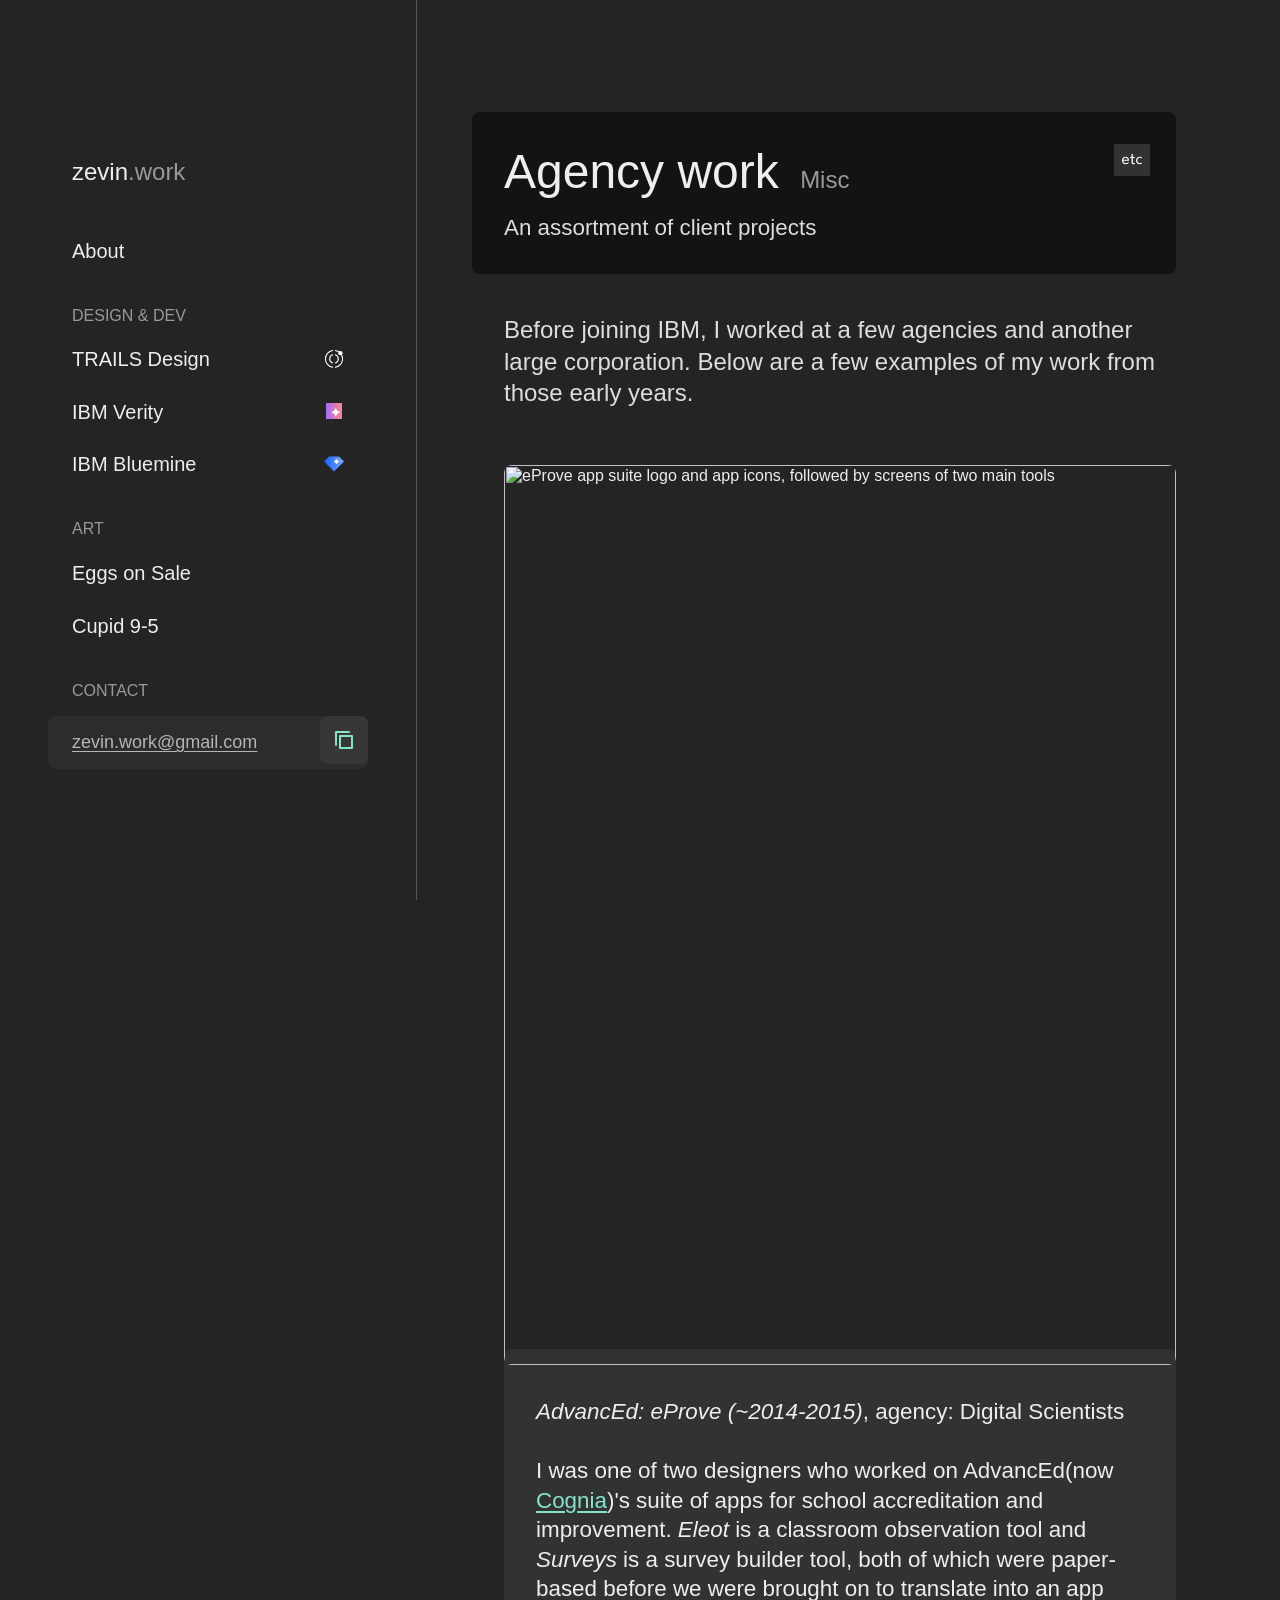
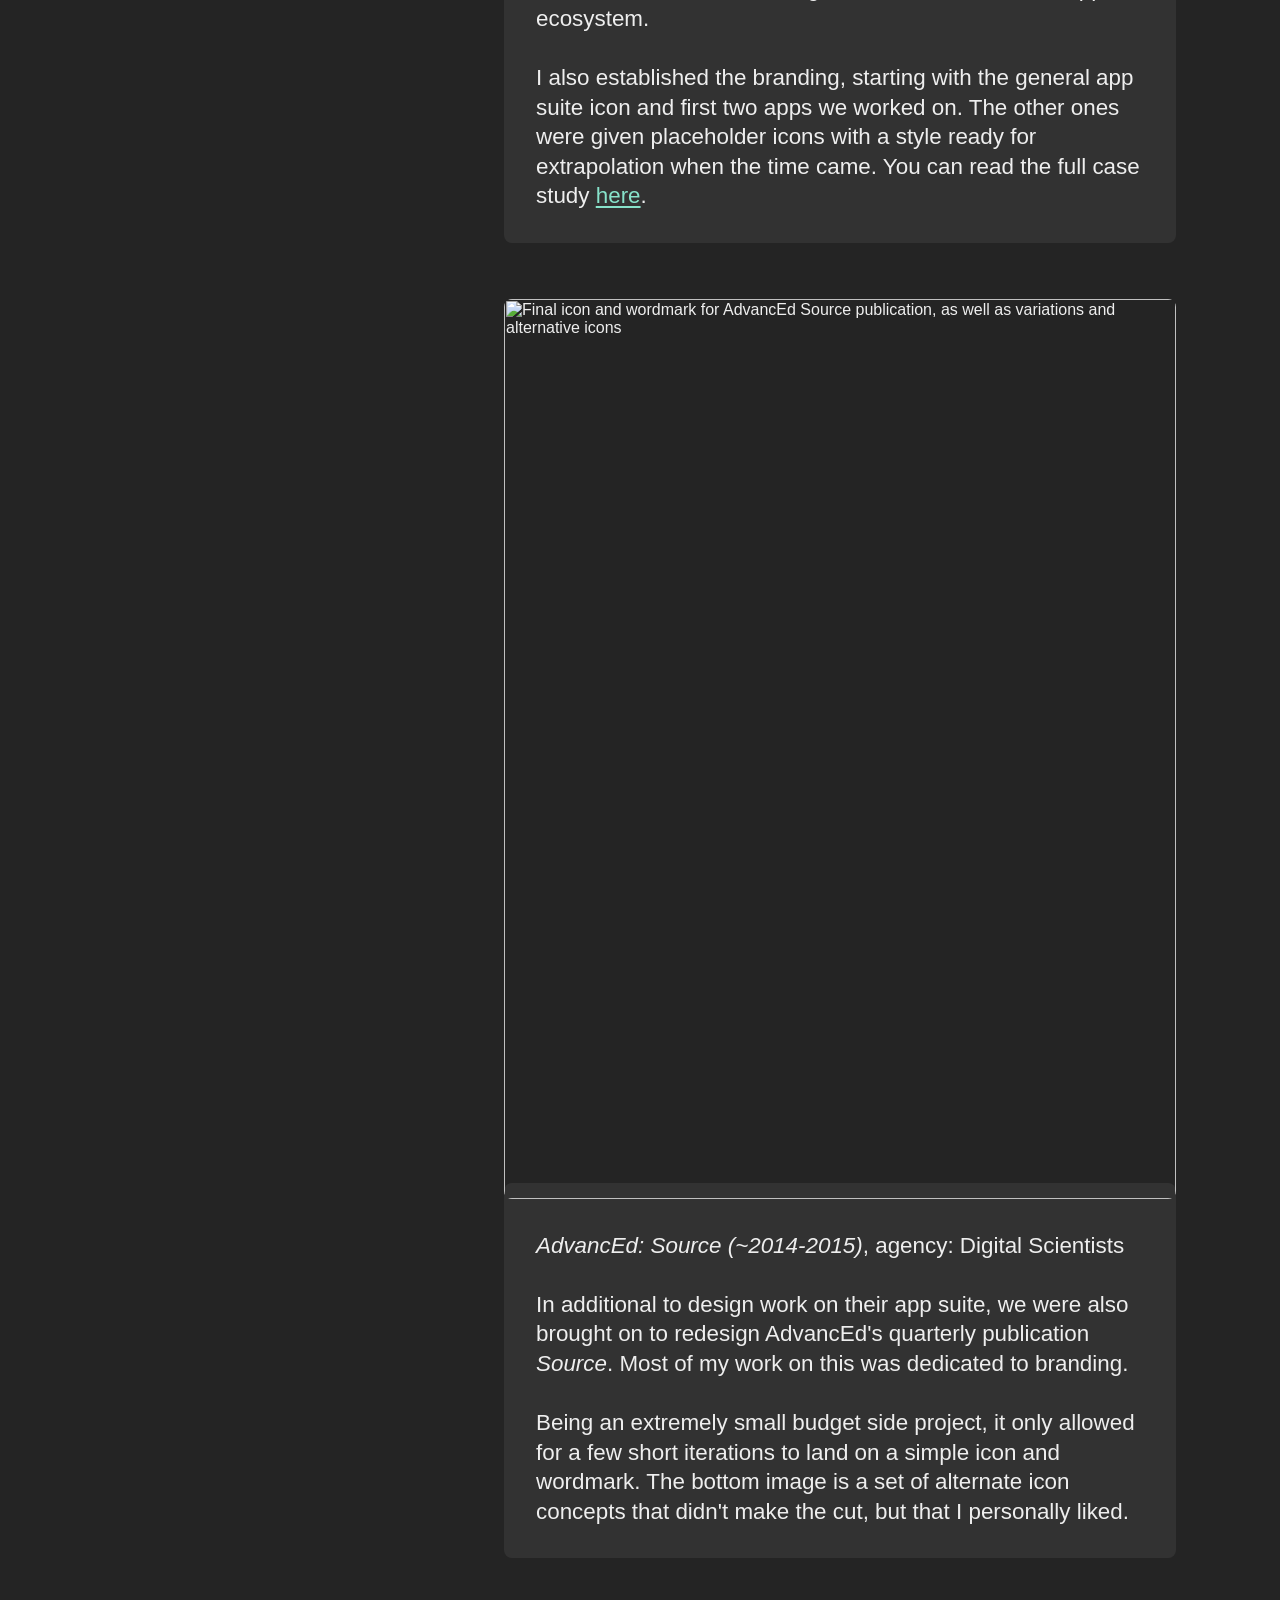
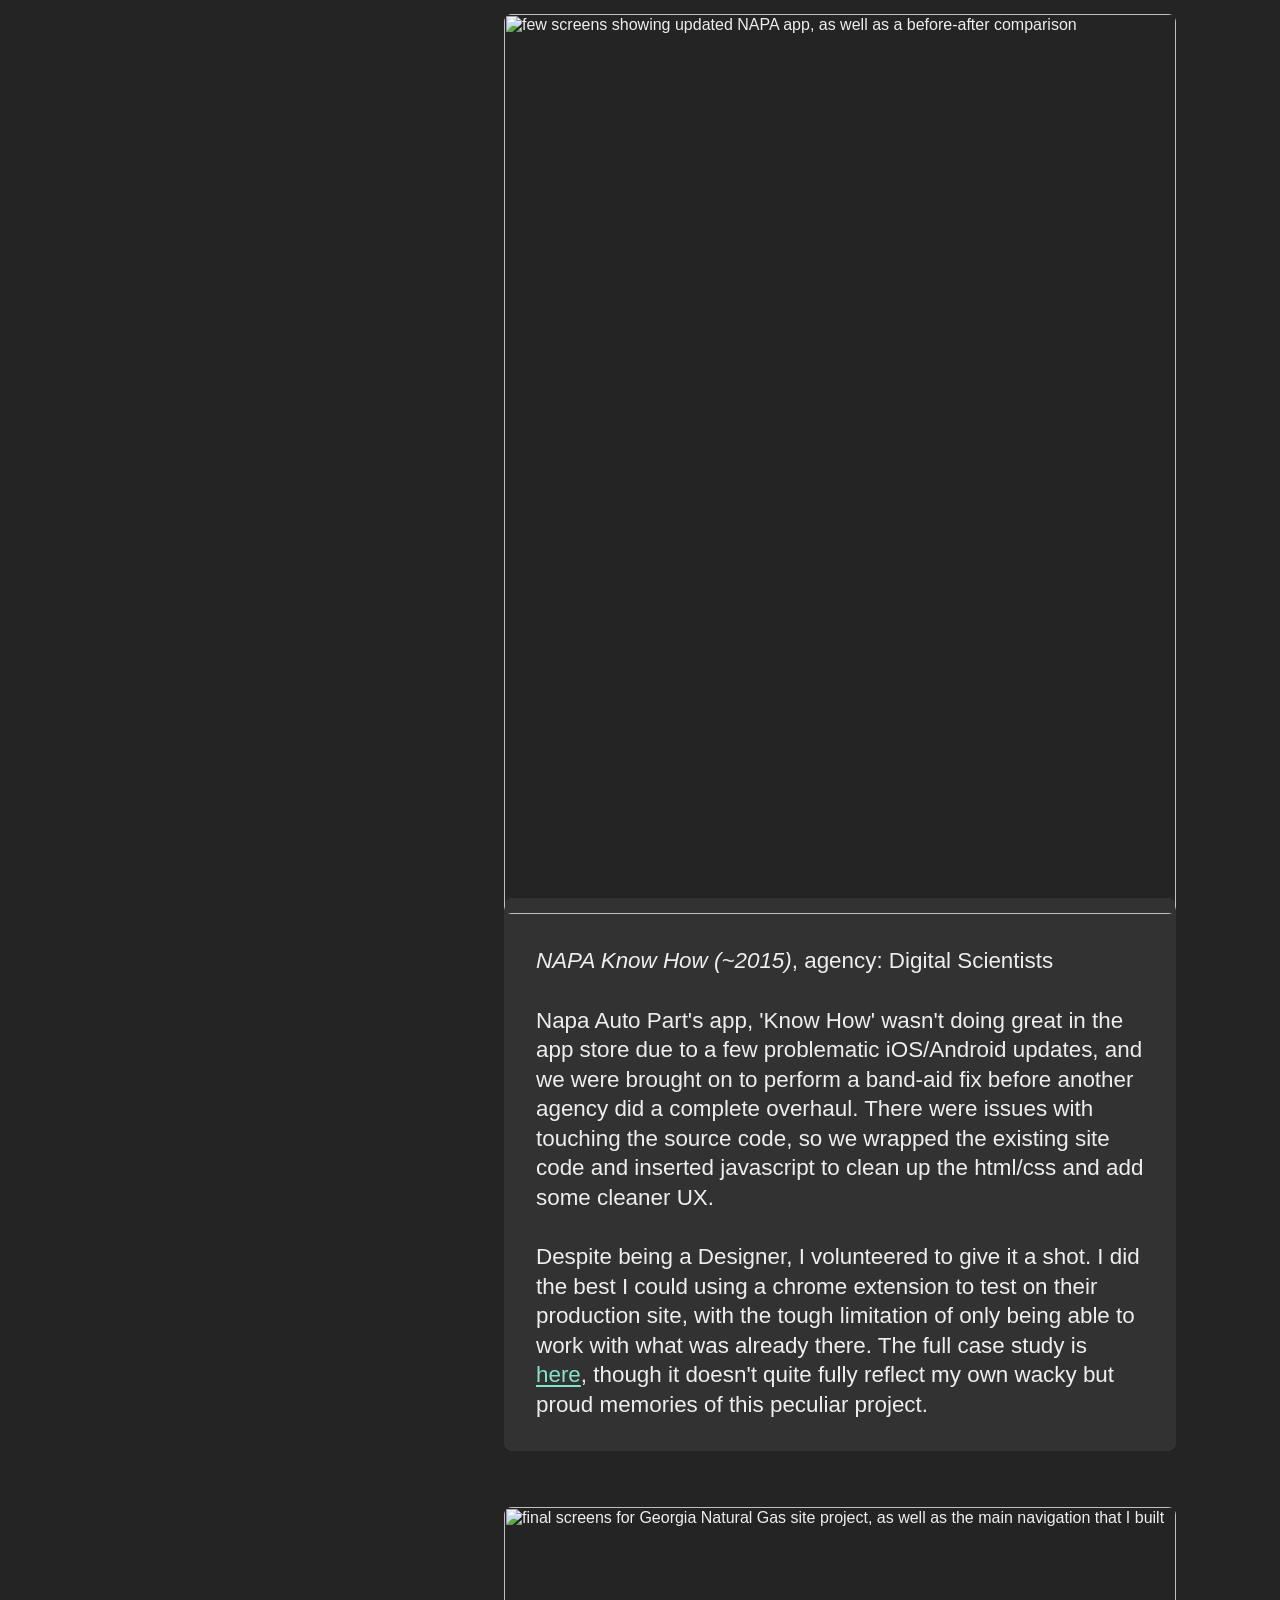
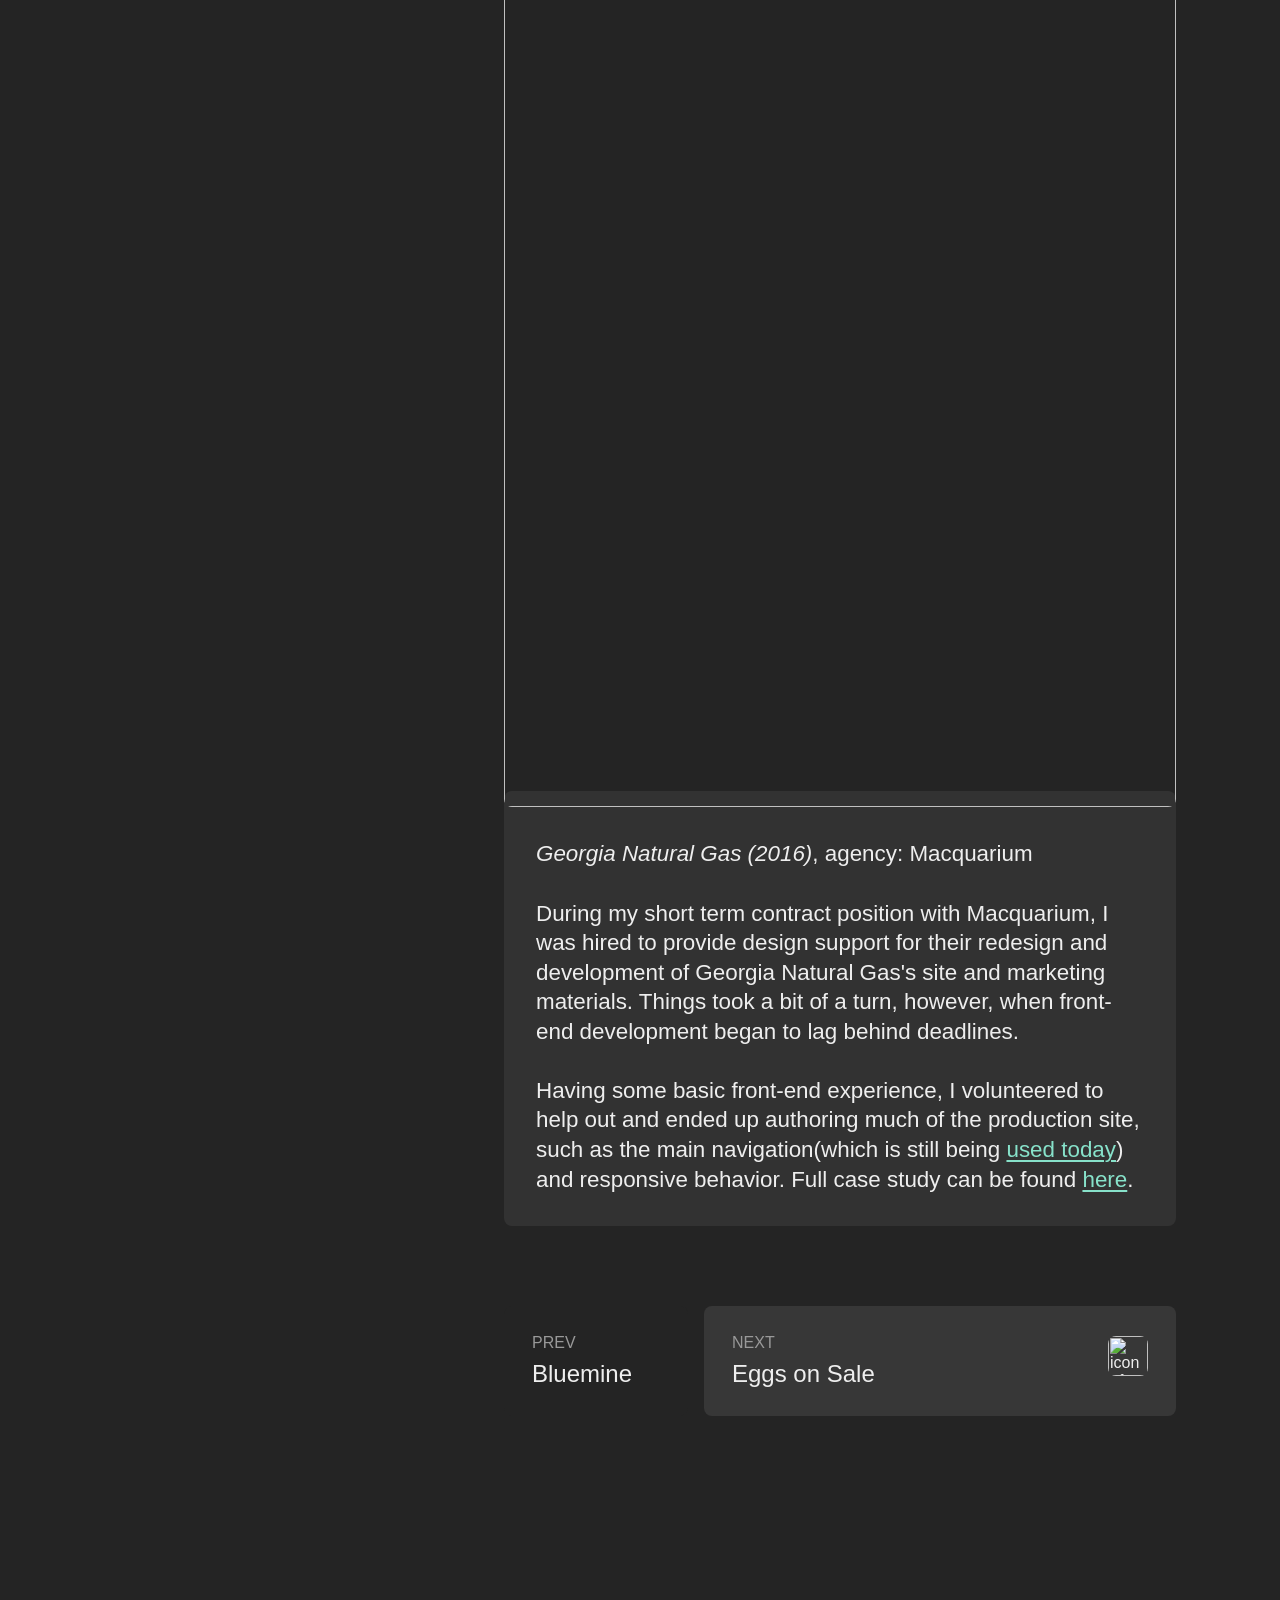
==== agency.html @ de99bfbd "Updates" ====
<html lang="en">
  <head>
    <title>zevin.work</title>
    <meta name="viewport" content="width=device-width, initial-scale=1, maximum-scale=1"/>
    <meta name="mobile-web-app-capable" content="yes"/>
    <meta name="robots" content="noindex"/>
    <link rel="stylesheet" href="styles/main.css"/>
    <link rel="icon" href="/favicon.ico" sizes="48x48"/>
    <link rel="icon" href="/img/favicon.svg" sizes="any" type="image/svg+xml"/>
    <link rel="apple-touch-icon" href="/img/apple-touch-icon.png"/>
    <link rel="manifest" href="/site.webmanifest"/>
    <script src="https://code.jquery.com/jquery-3.7.0.min.js" integrity="sha256-2Pmvv0kuTBOenSvLm6bvfBSSHrUJ+3A7x6P5Ebd07/g=" crossorigin="anonymous"></script>
    <script src="js/main.js"></script>
  </head>
  <body>
    <!-- note: gh-pages auto resolves html extensions, but can't get it to work for browsersync. Can remove html links here before deploy-->
    <nav>
      <div class="nav-content-block">
        <div class="nav-top"><a class="title">
            <div class="icon--menu"><?xml version="1.0" encoding="utf-8"?>
<svg width="20px" height="20px" viewBox="0 0 20 20" version="1.1" xmlns:xlink="http://www.w3.org/1999/xlink" xmlns="http://www.w3.org/2000/svg">
  <defs>
    <path d="M0 0L20 0L20 20L0 20L0 0Z" id="path_1" />
    <clipPath id="clip_1">
      <use xlink:href="#path_1" />
    </clipPath>
  </defs>
  <g id="icon--menu" clip-path="url(#clip_1)">
    <path d="M0 0L20 0L20 20L0 20L0 0Z" id="icon--menu" fill="none" fill-rule="evenodd" stroke="none" />
    <path d="M1.999 9L18.001 9Q18.0994 9 18.1959 9.0192Q18.2924 9.03839 18.3833 9.07604Q18.4742 9.1137 18.556 9.16836Q18.6378 9.22303 18.7074 9.2926Q18.777 9.36217 18.8316 9.44398Q18.8863 9.52579 18.924 9.6167Q18.9616 9.7076 18.9808 9.8041Q19 9.90061 19 9.999L19 10.001Q19 10.0994 18.9808 10.1959Q18.9616 10.2924 18.924 10.3833Q18.8863 10.4742 18.8316 10.556Q18.777 10.6378 18.7074 10.7074Q18.6378 10.777 18.556 10.8316Q18.4742 10.8863 18.3833 10.924Q18.2924 10.9616 18.1959 10.9808Q18.0994 11 18.001 11L1.999 11Q1.90061 11 1.8041 10.9808Q1.7076 10.9616 1.6167 10.924Q1.5258 10.8863 1.44399 10.8316Q1.36217 10.777 1.2926 10.7074Q1.22303 10.6378 1.16836 10.556Q1.1137 10.4742 1.07604 10.3833Q1.03839 10.2924 1.0192 10.1959Q1 10.0994 1 10.001L1 9.999Q1 9.90061 1.0192 9.8041Q1.03839 9.7076 1.07604 9.6167Q1.1137 9.52579 1.16836 9.44398Q1.22303 9.36217 1.2926 9.2926Q1.36217 9.22303 1.44399 9.16836Q1.5258 9.1137 1.6167 9.07604Q1.7076 9.03839 1.8041 9.0192Q1.90061 9 1.999 9Z" id="Rectangle-2-Copy" fill="#87E2CA" fill-rule="evenodd" stroke="none" />
    <path d="M1.999 3.00024L18.001 3.00024Q18.0994 3.00024 18.1959 3.01944Q18.2924 3.03864 18.3833 3.07629Q18.4742 3.11394 18.556 3.16861Q18.6378 3.22327 18.7074 3.29284Q18.777 3.36242 18.8316 3.44423Q18.8863 3.52604 18.924 3.61694Q18.9616 3.70785 18.9808 3.80435Q19 3.90085 19 3.99924L19 4.00124Q19 4.09964 18.9808 4.19614Q18.9616 4.29264 18.924 4.38354Q18.8863 4.47445 18.8316 4.55626Q18.777 4.63807 18.7074 4.70764Q18.6378 4.77722 18.556 4.83188Q18.4742 4.88655 18.3833 4.9242Q18.2924 4.96185 18.1959 4.98105Q18.0994 5.00024 18.001 5.00024L1.999 5.00024Q1.90061 5.00024 1.8041 4.98105Q1.7076 4.96185 1.6167 4.9242Q1.5258 4.88655 1.44399 4.83188Q1.36217 4.77722 1.2926 4.70764Q1.22303 4.63807 1.16836 4.55626Q1.1137 4.47445 1.07604 4.38354Q1.03839 4.29264 1.0192 4.19614Q1 4.09964 1 4.00124L1 3.99924Q1 3.90085 1.0192 3.80435Q1.03839 3.70785 1.07604 3.61694Q1.1137 3.52604 1.16836 3.44423Q1.22303 3.36242 1.2926 3.29284Q1.36217 3.22327 1.44399 3.16861Q1.5258 3.11394 1.6167 3.07629Q1.7076 3.03864 1.8041 3.01944Q1.90061 3.00024 1.999 3.00024Z" id="Rectangle-2-Copy-2" fill="#87E2CA" fill-rule="evenodd" stroke="none" />
    <path d="M1.999 15.0002L18.001 15.0002Q18.0994 15.0002 18.1959 15.0194Q18.2924 15.0386 18.3833 15.0763Q18.4742 15.1139 18.556 15.1686Q18.6378 15.2233 18.7074 15.2928Q18.777 15.3624 18.8316 15.4442Q18.8863 15.526 18.924 15.6169Q18.9616 15.7078 18.9808 15.8043Q19 15.9009 19 15.9992L19 16.0012Q19 16.0996 18.9808 16.1961Q18.9616 16.2926 18.924 16.3835Q18.8863 16.4744 18.8316 16.5563Q18.777 16.6381 18.7074 16.7076Q18.6378 16.7772 18.556 16.8319Q18.4742 16.8865 18.3833 16.9242Q18.2924 16.9619 18.1959 16.981Q18.0994 17.0002 18.001 17.0002L1.999 17.0002Q1.90061 17.0002 1.8041 16.981Q1.7076 16.9619 1.6167 16.9242Q1.5258 16.8865 1.44399 16.8319Q1.36217 16.7772 1.2926 16.7076Q1.22303 16.6381 1.16836 16.5563Q1.1137 16.4744 1.07604 16.3835Q1.03839 16.2926 1.0192 16.1961Q1 16.0996 1 16.0012L1 15.9992Q1 15.9009 1.0192 15.8043Q1.03839 15.7078 1.07604 15.6169Q1.1137 15.526 1.16836 15.4442Q1.22303 15.3624 1.2926 15.2928Q1.36217 15.2233 1.44399 15.1686Q1.5258 15.1139 1.6167 15.0763Q1.7076 15.0386 1.8041 15.0194Q1.90061 15.0002 1.999 15.0002Z" id="Rectangle-2-Copy-3" fill="#87E2CA" fill-rule="evenodd" stroke="none" />
  </g>
</svg>
            </div>
            <div class="icon--close"><?xml version="1.0" encoding="utf-8"?>
<svg width="20px" height="20px" viewBox="0 0 20 20" version="1.1" xmlns:xlink="http://www.w3.org/1999/xlink" xmlns="http://www.w3.org/2000/svg">
  <defs>
    <path d="M0 0L20 0L20 20L0 20L0 0Z" id="path_1" />
    <clipPath id="clip_1">
      <use xlink:href="#path_1" />
    </clipPath>
  </defs>
  <g id="icon--close" clip-path="url(#clip_1)">
    <path d="M0 0L20 0L20 20L0 20L0 0Z" id="icon--close" fill="none" fill-rule="evenodd" stroke="none" />
    <path d="M2 2L18 18" id="Line" fill="none" fill-rule="evenodd" stroke="#87E2CA" stroke-width="2" stroke-linecap="round" />
    <path d="M2 18L18 2" id="Line-2" fill="none" fill-rule="evenodd" stroke="#87E2CA" stroke-width="2" stroke-linecap="round" />
  </g>
</svg>
            </div><span class="title-a">zevin</span><span class="title-b">.work</span></a><a class="btn nav-contact-small" href="mailto:zevin.work@gmail.com" target="_blank">contact</a></div>
        <div class="nav-links">
          <ul class="nav-link-group">
            <li><a class="nav-link-item" id="about-link" href="/"><span class="nav-link-item--text">About</span></a></li>
          </ul>
          <ul class="nav-link-group">
            <div class="nav-category">DESIGN & DEV</div>
            <li><a class="nav-link-item" id="trails-link" href="trails"><span class="nav-link-item--text">TRAILS Design</span><svg width="28" height="28" viewBox="0 0 28 28" fill="none" xmlns="http://www.w3.org/2000/svg">
<path d="M12 8.17529C9.66962 8.99897 8 11.2214 8 13.8339C8 16.4463 9.66962 18.6688 12 19.4925M16 8.17529C18.3304 8.99897 20 11.2214 20 13.8339C20 16.4463 18.3304 18.6688 16 19.4925" stroke="white" stroke-width="1.5" stroke-linecap="round"/>
<path d="M12 2C6.32457 2.95216 2 7.88809 2 13.8341C2 19.7801 6.32457 24.716 12 25.6682M16 2C21.6754 2.95216 26 7.88809 26 13.8341C26 19.7801 21.6754 24.716 16 25.6682" stroke="white" stroke-width="1.5" stroke-linecap="round"/>
<circle cx="23" cy="5.83398" r="3" fill="white"/>
</svg>
</a></li>
            <li><a class="nav-link-item" id="verity-link" href="verity"><span class="nav-link-item--text">IBM Verity</span><?xml version="1.0" encoding="utf-8"?>
<svg viewBox="0 0 20 20" version="1.1" xmlns:xlink="http://www.w3.org/1999/xlink" xmlns="http://www.w3.org/2000/svg">
  <defs>
    <linearGradient gradientUnits="objectBoundingBox" x1="0" y1="0.5000067" x2="0.99998665" y2="0.5000067" id="gradient_1">
      <stop offset="0%" stop-color="#A76DF9" />
      <stop offset="100%" stop-color="#FF8389" />
    </linearGradient>
    <path d="M20 0L20 0L20 20L0 20L0 0L20 0Z" id="path_1" />
    <clipPath id="clip_1">
      <use xlink:href="#path_1" clip-rule="evenodd" fill-rule="evenodd" />
    </clipPath>
  </defs>
  <g id="icon--verity Copy" clip-path="url(#clip_1)">
    <path d="M20 0L20 0L20 20L0 20L0 0L20 0Z" id="icon--verity-Copy" fill="#FFFFFF" fill-opacity="0" stroke="none" />
    <g id="verity-prototype-v4" transform="translate(2 2)">
      <g id="06---fact-preview-copy-16">
        <g id="Group-12">
          <path d="M0 16L16 16L16 0L0 0L0 16Z" id="Fill-1" fill="url(#gradient_1)" fill-rule="evenodd" stroke="none" />
          <path d="M14.5 9.25051L13.1141 9.80736C11.8355 10.3217 10.8211 11.3362 10.3068 12.6149L9.75 14L9.1932 12.6149C8.67791 11.3362 7.66454 10.3217 6.38491 9.80736L5 9.25051L6.38491 8.69264C7.66454 8.1783 8.67791 7.16482 9.1932 5.88607L9.75 4.5L10.3068 5.88607C10.8211 7.16482 11.8355 8.1783 13.1141 8.69264L14.5 9.25051L14.5 9.25051Z" id="Fill-9" fill="#FFFFFF" fill-rule="evenodd" stroke="none" />
        </g>
      </g>
    </g>
  </g>
</svg>
</a></li>
            <li><a class="nav-link-item" id="bluemine-link" href="bluemine"><span class="nav-link-item--text">IBM Bluemine</span><svg id="Layer_1" data-name="Layer 1" xmlns="http://www.w3.org/2000/svg" xmlns:xlink="http://www.w3.org/1999/xlink" viewBox="0 0 16 16">
	<defs><style>.cls-1{fill:url(#linear-gradient);}.cls-2{fill:#fff;}</style><linearGradient id="linear-gradient" y1="8" x2="16" y2="8" gradientUnits="userSpaceOnUse"><stop offset="0" stop-color="#0f62fe"/><stop offset="1" stop-color="#78a9ff"/></linearGradient></defs><polygon class="cls-1" points="4 2 12 2 16 6 8 14 0 6 4 2"/><rect class="cls-2" x="8.59" y="4.59" width="2.83" height="2.83" transform="translate(-1.31 8.83) rotate(-45)"/>
</svg></a></li>
          </ul>
          <ul class="nav-link-group">
            <div class="nav-category">ART</div>
            <li><a class="nav-link-item" id="eos-link" href="eos"><span class="nav-link-item--text">Eggs on Sale</span></a></li>
            <li><a class="nav-link-item" id="cupid-link" href="cupid95"><span class="nav-link-item--text">Cupid 9-5</span></a></li>
          </ul>
          <ul class="nav-link-group">
            <div class="nav-category">CONTACT</div>
            <div class="contact-section"><a class="link" id="contactmail" href="mailto:zevin.work@gmail.com" target="_blank">zevin.work@gmail.com</a>
              <button class="copy-btn" onclick="copyEmail()" aria-label="copy email to clipboard"><?xml version="1.0" encoding="utf-8"?>
<svg width="20px" height="20px" viewBox="0 0 20 20" version="1.1" xmlns:xlink="http://www.w3.org/1999/xlink" xmlns="http://www.w3.org/2000/svg">
  <defs>
    <path d="M20 0L20 0L20 20L0 20L0 0L20 0Z" id="path_1" />
    <clipPath id="clip_1">
      <use xlink:href="#path_1" clip-rule="evenodd" fill-rule="evenodd" />
    </clipPath>
  </defs>
  <g id="icon--copy" clip-path="url(#clip_1)">
    <path d="M20 0L20 0L20 20L0 20L0 0L20 0Z" id="icon--copy" fill="none" stroke="none" />
    <path d="M15 2L2 2L2 15" id="Vector-2" fill="none" fill-rule="evenodd" stroke="#87E2CA" stroke-width="2" stroke-linecap="round" stroke-linejoin="round" />
    <path d="M6 6L18 6L18 18L6 18L6 6Z" id="Vector" fill="none" fill-rule="evenodd" stroke="#87E2CA" stroke-width="2" stroke-linejoin="round" />
  </g>
</svg><span class="copy-btn-text-a">Copy</span>
              </button>
            </div>
          </ul>
        </div>
      </div>
    </nav>
    <div class="main">
      <div class="work-hero">
        <h1>Agency work
          <div class="hero-tag">Misc</div>
          <div class="hero-icon"><?xml version="1.0" encoding="utf-8"?>
<svg viewBox="0 0 20 20" version="1.1" xmlns:xlink="http://www.w3.org/1999/xlink" xmlns="http://www.w3.org/2000/svg">
  <defs>
    <path d="M20 0L20 0L20 20L0 20L0 0L20 0Z" id="path_1" />
    <clipPath id="clip_1">
      <use xlink:href="#path_1" clip-rule="evenodd" fill-rule="evenodd" />
    </clipPath>
  </defs>
  <g id="icon--agency-light" clip-path="url(#clip_1)">
    <path d="M20 0L20 0L20 20L0 20L0 0L20 0Z" id="icon--agency-light" fill="none" stroke="none" />
    <path d="M1 2L19 2L19 18L1 18L1 2Z" id="Rectangle-Copy" fill="#323232" fill-rule="evenodd" stroke="none" />
    <path d="M5.6707 10.3709L8.4963 10.3709C8.50063 10.3276 8.50928 10.1805 8.50928 10.1329C8.50928 9.04681 7.83425 8.35447 6.79575 8.35447C5.65772 8.35447 5 9.15498 5 10.1935C5 11.3185 5.69666 12.1147 6.84335 12.1147C7.67415 12.1147 8.10686 11.8464 8.40543 11.4094L8.04628 10.981C7.91214 11.2104 7.55299 11.5738 6.88662 11.5738C6.08178 11.5738 5.67936 11.0286 5.6707 10.3709L5.6707 10.3709ZM7.82997 9.82986L5.69671 9.82986C5.73132 9.43609 6.01259 8.89087 6.80445 8.89087C7.55736 8.89087 7.81266 9.46205 7.82997 9.82986L7.82997 9.82986ZM9.05456 8.45823L9.05456 9.05105L9.75988 9.05105L9.75988 11.0805C9.75988 11.7988 10.1666 12.1146 10.7032 12.1146C11.1575 12.1146 11.4604 11.9329 11.5124 11.881L11.2311 11.3747C11.2095 11.4007 11.084 11.5175 10.859 11.5175C10.608 11.5175 10.4392 11.3358 10.4392 10.8987L10.4392 9.05105L11.3696 9.05105L11.3696 8.45823L10.4392 8.45823L10.4392 7L9.75988 7L9.75988 8.45823L9.05456 8.45823ZM13.836 11.5392C13.2605 11.5392 12.659 11.0589 12.659 10.2324C12.659 9.41028 13.2605 8.92997 13.836 8.92997C14.3077 8.92997 14.5716 9.17229 14.6452 9.2372L14.987 8.73525C14.8832 8.64438 14.4418 8.35447 13.81 8.35447C12.8667 8.35447 11.9927 9.01219 11.9927 10.2324C11.9927 11.4527 12.8667 12.1147 13.81 12.1147C14.4505 12.1147 14.9135 11.8464 15 11.7686L14.6625 11.2709C14.5889 11.3358 14.299 11.5392 13.836 11.5392L13.836 11.5392Z" id="Path" fill="#FFFFFF" stroke="none" />
  </g>
</svg>

          </div>
        </h1>
        <div class="work-hero-desc">An assortment of client projects</div>
      </div>
      <p>Before joining IBM, I worked at a few agencies and another large corporation. Below are a few examples of my work from those early years.</p>
      <figure class="img-group"><img src="/img/img--agency-eprove.png" alt="eProve app suite logo and app icons, followed by screens of two main tools"/>
        <figcaption class="annotation"><em>AdvancEd: eProve (~2014-2015)</em>, agency: Digital Scientists<br/><br/>I was one of two designers who worked on AdvancEd(now <a class="link" href="https://www.cognia.org/" target="_blank">Cognia</a>)'s suite of apps for school accreditation and improvement. <em>Eleot</em> is a classroom observation tool and <em>Surveys</em> is a survey builder tool, both of which were paper-based before we were brought on to translate into an app ecosystem.<br/><br/>I also established the branding, starting with the general app suite icon and first two apps we worked on. The other ones were given placeholder icons with a style ready for extrapolation when the time came. You can read the full case study <a class="link" href="https://digitalscientists.com/case-studies/advanced/" target="_blank">here</a>.</figcaption>
      </figure>
      <figure class="img-group"><img src="/img/img--agency-source.png" alt="Final icon and wordmark for AdvancEd Source publication, as well as variations and alternative icons"/>
        <figcaption class="annotation"><em>AdvancEd: Source (~2014-2015)</em>, agency: Digital Scientists<br/><br/>In additional to design work on their app suite, we were also brought on to redesign AdvancEd's quarterly publication <em>Source</em>. Most of my work on this was dedicated to branding.<br/><br/>Being an extremely small budget side project, it only allowed for a few short iterations to land on a simple icon and wordmark. The bottom image is a set of alternate icon concepts that didn't make the cut, but that I personally liked.</figcaption>
      </figure>
      <figure class="img-group"><img src="/img/img--agency-napa@2x.png" alt="few screens showing updated NAPA app, as well as a before-after comparison"/>
        <figcaption class="annotation"><em>NAPA Know How (~2015)</em>, agency: Digital Scientists<br/><br/>Napa Auto Part's app, 'Know How' wasn't doing great in the app store due to a few problematic iOS/Android updates, and we were brought on to perform a band-aid fix before another agency did a complete overhaul. There were issues with touching the source code, so we wrapped the existing site code and inserted javascript to clean up the html/css and add some cleaner UX.<br/><br/>Despite being a Designer, I volunteered to give it a shot. I did the best I could using a chrome extension to test on their production site, with the tough limitation of only being able to work with what was already there. The full case study is <a class="link" href="https://digitalscientists.com/case-studies/napa/" target="_blank">here</a>, though it doesn't quite fully reflect my own wacky but proud memories of this peculiar project.</figcaption>
      </figure>
      <figure class="img-group"><img src="/img/img--agency-gng.jpg" alt="final screens for Georgia Natural Gas site project, as well as the main navigation that I built"/>
        <figcaption class="annotation"><em>Georgia Natural Gas (2016)</em>, agency: Macquarium<br/><br/>During my short term contract position with Macquarium, I was hired to provide design support for their redesign and development of Georgia Natural Gas's site and marketing materials. Things took a bit of a turn, however, when front-end development began to lag behind deadlines.<br/><br/>Having some basic front-end experience, I volunteered to help out and ended up authoring much of the production site, such as the main navigation(which is still being <a class="link" href="https://www.gng.com/" target="_blank">used today</a>) and responsive behavior. Full case study can be found <a class="link" href="https://www.macquarium.com/work-gng" target="_blank">here</a>.</figcaption>
      </figure>
      <p></p>
      <div class="prev-next"><a class="prev-button" href="bluemine"><span class="prev-next-button__label">PREV</span><span class="prev-next-button__text">Bluemine</span></a><a class="next-button" href="eos"><span class="prev-next-button__label">NEXT</span><span class="prev-next-button__text">Eggs on Sale</span>
          <div class="prev-next-icon"><img src="../img/icon--eos.png" alt="icon of eggs on sale"/></div></a></div>
    </div>
  </body>
</html>
---- styles/main.css ----
@font-face {
  font-family: "League Spartan Variable";
  src: url("../fonts/LeagueSpartan-VF.woff2") format("woff2-variations");
  font-weight: 200 900;
}
nav {
  width: 100%;
  height: 3.5rem;
  position: fixed;
  top: 0;
  left: 0;
  background-color: #242424;
  overflow: hidden;
  box-sizing: border-box;
  border-bottom: 1px solid #555;
  transition: height 0.5s ease;
  z-index: 5;
}
nav .nav-content-block {
  width: 100%;
}
nav .nav-top {
  display: flex;
  justify-content: space-between;
}
nav .title {
  width: 100%;
  padding: 1rem 1.5rem;
  font-size: 1.5rem;
  cursor: pointer;
}
@media (hover: hover) {
  nav .title:hover {
    background-color: #474747;
  }
}
nav .title > * {
  display: inline-block;
  line-height: 1.5rem;
  vertical-align: middle;
}
nav .title .icon--menu, nav .title icon--close {
  position: absolute;
  left: 1.5rem;
  top: 1.125rem;
  transition: opacity 0.25s ease-out;
}
nav .title .icon--close {
  opacity: 0;
}
nav .title .title-a {
  height: 1.5rem;
  margin-left: 1rem;
}
nav .title .title-b {
  color: #999;
}
nav a.btn.nav-contact-small {
  padding: 1.125rem 1.5rem;
  border: none;
  line-height: 1;
  color: #87E2CA;
  background-color: #242424;
  float: right;
}
@media (hover: hover) {
  nav a.btn.nav-contact-small:hover {
    background-color: #474747;
  }
}
@media only screen and (min-width: 800px) {
  nav a.btn.nav-contact-small {
    display: none;
  }
}
nav .contact-section {
  position: relative;
  width: 100%;
  box-sizing: border-box;
  padding: 1rem 1.5rem;
  margin-top: 0.5rem;
  background-color: #2C2C2C;
}
@media only screen and (min-width: 512px) {
  nav .contact-section {
    margin-left: 1.5rem;
    padding: 1rem;
    max-width: 18rem;
    border-radius: 0.5rem;
  }
}
@media only screen and (min-width: 800px) {
  nav .contact-section {
    margin-left: 0;
    padding-left: 1.5rem;
    border-radius: 0;
  }
}
@media only screen and (min-width: 1280px) {
  nav .contact-section {
    padding: 1rem 1.5rem;
    border-radius: 0.5rem;
    max-width: none;
  }
}
nav .contact-section a {
  font-size: 1.125rem;
  color: #b5b5b5;
  text-decoration-thickness: 1.25px;
}
@media (hover: hover) {
  nav .contact-section a:hover {
    color: #eee;
    text-decoration-thickness: 2px;
  }
}
nav .contact-section .copy-btn {
  display: flex;
  width: 3rem;
  position: absolute;
  top: 0;
  right: 0;
  padding: 0.875rem;
  border: none;
  cursor: pointer;
  background-color: #373737;
  transition: background-color 0.17s ease-out, width 0.17s ease-out;
}
@media only screen and (min-width: 512px) {
  nav .contact-section .copy-btn {
    padding: 0.875rem;
    border-radius: 0.5rem;
  }
}
@media only screen and (min-width: 800px) {
  nav .contact-section .copy-btn {
    border-radius: 0;
  }
}
@media only screen and (min-width: 1280px) {
  nav .contact-section .copy-btn {
    border-radius: 0.5rem;
  }
}
nav .contact-section .copy-btn svg {
  justify-content: left;
}
nav .contact-section .copy-btn .copy-btn-text-a, nav .contact-section .copy-btn .copy-btn-text-b {
  position: absolute;
  left: 2rem;
  width: 0;
  opacity: 0;
  color: #87E2CA;
  font-size: 1rem;
  line-height: 1.25rem;
  text-align: left;
  vertical-align: middle;
  pointer-events: none;
}
@media (hover: hover) {
  nav .contact-section .copy-btn:hover {
    width: 6rem;
    background-color: #474747;
  }
  nav .contact-section .copy-btn:hover .copy-btn-text-a {
    width: auto;
    opacity: 1;
    margin-left: 0.625rem;
    transition: opacity 0.1s ease-out 0.2s;
  }
}
nav .contact-section .copy-btn.copy-btn-active {
  width: 6.625rem;
  background-color: #131313;
}
nav .contact-section .copy-btn.copy-btn-active .copy-btn-text-a {
  width: auto;
  opacity: 1;
  margin-left: 0.625rem;
  transition: opacity 0.1s ease-out 0.2s;
}
nav .contact-link {
  color: #eee;
  text-align: left;
  text-indent: 1.25rem;
  background: none;
  border: none;
}
nav .nav-links {
  padding-bottom: 2rem;
  font-size: 1.25rem;
  opacity: 0;
  transition: opacity 1s ease-out;
  transition-delay: 0.17s;
}
nav .nav-links .nav-link-group {
  list-style: none;
  padding: 0;
  margin: 1.5rem 0 0;
}
nav .nav-links .nav-link-group .nav-category {
  padding: 0.5rem 1.5rem;
  color: #999;
  font-size: 1rem;
}
nav .nav-links .nav-link-item {
  display: flex;
  align-items: center;
  position: relative;
  width: 100%;
  padding: 0.85rem 1.5rem 0.75rem;
  font-size: 1.25rem;
  transition: background-color 0.17s ease-out;
  box-sizing: border-box;
  cursor: pointer;
}
nav .nav-links .nav-link-item.active {
  background-color: #373737;
}
@media (hover: hover) {
  nav .nav-links .nav-link-item:hover {
    background-color: #474747;
  }
}
nav .nav-links .nav-link-item .nav-link-item--text {
  padding-top: 2px;
}
nav .nav-links .nav-link-item .nav-link-item--tag {
  position: absolute;
  right: 1.5rem;
  font-size: 1rem;
  color: #999;
  line-height: 1.25;
  vertical-align: middle;
}
nav .nav-links .nav-link-item svg {
  width: 20px;
  height: 20px;
  justify-content: end;
  margin-left: auto;
}
nav.expanded {
  height: 100vh;
  overflow: auto;
}
nav.expanded .icon--menu {
  opacity: 0;
}
nav.expanded .icon--close {
  opacity: 1;
}
nav.expanded .title-a, nav.expanded .title-b {
  opacity: 0.25;
}
nav.expanded .nav-links {
  opacity: 1;
}
@media only screen and (min-width: 800px) {
  nav {
    overflow: auto;
    overflow-x: hidden;
    width: auto;
    height: 100vh;
    padding-top: 10vh;
    border-bottom: none;
    border-right: 1px solid #555;
    box-sizing: border-box;
  }
  nav .nav-content-block {
    width: 280px;
  }
  nav .icon--menu, nav .icon--close {
    display: none;
  }
  nav .title {
    pointer-events: none;
  }
  nav .title .title-a, nav .title .title-b {
    margin-left: 0;
    opacity: 1;
  }
  nav .nav-links {
    opacity: 1;
  }
}
@media only screen and (min-width: 1280px) {
  nav {
    padding: 16vh 3rem 1.5rem;
  }
  nav .nav-content-block {
    width: 320px;
  }
  nav .nav-link-item {
    border-radius: 0.5rem;
    margin-bottom: 0.125rem;
  }
}
@media only screen and (min-width: 1440px) {
  nav {
    margin-left: 8vw;
  }
}

html, body {
  font-family: "League Spartan Variable", "Arial", sans-serif;
  color: #eee;
  margin: 0;
  padding: 0;
  height: 100%;
}

h1 {
  font-size: 2.5rem;
  font-weight: 400;
  color: #eee;
  margin-top: 0;
}
@media only screen and (min-width: 1024px) {
  h1 {
    font-size: 3rem;
  }
}

h2 {
  font-size: 1.5rem;
  font-weight: 400;
}
@media only screen and (min-width: 1024px) {
  h2 {
    font-size: 2.25rem;
  }
}

strong {
  font-weight: 400;
  color: #B4EDDF;
}

em {
  font-weight: 500;
}

p {
  font-size: 1.125rem;
  line-height: 1.32;
  color: #ddd;
}

.btn {
  font-family: "League Spartan Variable", "Arial", sans-serif;
  color: #eee;
  background-color: #259C7C;
  font-size: 1.25rem;
  cursor: pointer;
  border: none;
  transition: background-color 0.17s ease-out;
}
@media (hover: hover) {
  .btn:hover {
    background-color: #1B8568;
  }
}
@media only screen and (min-width: 1280px) {
  .btn {
    border-radius: 0.5rem;
  }
}

a {
  color: #eee;
  text-decoration: none;
}

.link {
  color: #87E2CA;
  font-weight: 500;
  text-decoration: underline;
  text-decoration-thickness: 1.5px;
  text-underline-offset: 0.2rem;
}
@media (hover: hover) {
  .link:hover {
    color: #B4EDDF;
    text-decoration-thickness: 3px;
    transition: color 0.17s ease;
  }
}

body {
  background-color: #242424;
}

.main {
  width: 100%;
  padding: 3.5rem 1.5rem 2rem;
  box-sizing: border-box;
  padding-bottom: 12rem;
  z-index: 0;
}
.main .home-title {
  margin-top: 4rem;
}
.main .subtitle, .main .hero-tag {
  display: block;
  margin-top: 0.5rem;
  font-size: 1.5rem;
  color: #999;
}
.main .subtitle {
  font-size: 2rem;
}
.main .work-hero {
  position: relative;
  background: #131313;
  padding: 4rem 1.5rem 1.5rem;
  margin: 0 -1.5rem 2.5rem;
}
.main .work-hero .hero-icon {
  position: absolute;
  width: 2.5rem;
  height: 2.5rem;
  right: 1.5rem;
  top: 3.75rem;
}
.main .work-hero .work-hero-desc {
  width: 84%;
  font-size: 1.125rem;
  line-height: 1.2;
  color: #ddd;
}
.main p {
  margin: 0 0 2rem;
}
.main p:last-of-type {
  margin-bottom: 5rem;
}
.main figure {
  margin: 0;
}
.main .img-group {
  margin: 2.5rem 0;
}
.main img {
  width: 100%;
  margin: 0 0 2rem;
  border-radius: 0.5rem;
}
.main img:last-of-type {
  margin: 0;
}
.main .annotation {
  background-color: #323232;
  padding: 3rem 1.25rem 1.25rem;
  line-height: 1.2;
  border-radius: 0.5rem;
  margin-top: -1.5rem;
  font-size: 1.125rem;
}
.main ul {
  font-size: 1.125rem;
  line-height: 1.2;
  background-color: #131313;
  margin: 2.5rem 0;
  padding: 0;
  list-style: none;
  border-radius: 0.5rem;
}
.main li {
  padding: 1.25rem;
  padding-left: 2.75rem;
  border-bottom: 2px solid #242424;
  position: relative;
}
.main li:before {
  content: "";
  background-image: url(../img/icon--diamond-12.svg);
  width: 1rem;
  height: 1rem;
  display: block;
  position: absolute;
  left: 1rem;
}
.main .work-section, .main .case-section {
  margin: 4rem 0;
  padding: 1rem 0;
  border-top: 1px solid #474747;
}
.main .work-section h2, .main .case-section h2 {
  padding-bottom: 1rem;
}
.main .work-block {
  margin: 3rem 0;
}
.main .work-block .work-block-top {
  margin-bottom: 0.625rem;
}
.main .work-block .work-block-top .work-block-title {
  display: inline-block;
  font-size: 1.375rem;
  font-weight: 500;
  margin-right: 0.5rem;
}
@media only screen and (min-width: 1024px) {
  .main .work-block .work-block-top .work-block-title {
    font-size: 1.75rem;
  }
}
.main .work-block .work-block-top .work-block-date {
  display: inline-block;
  font-size: 1.125rem;
  color: #999;
  margin-top: 0.5rem;
}
@media only screen and (min-width: 1024px) {
  .main .work-block .work-block-top .work-block-date {
    font-size: 1.5rem;
  }
}
.main .work-block .work-block-bottom {
  font-size: 1.125rem;
  color: #ddd;
}
@media only screen and (min-width: 1024px) {
  .main .work-block .work-block-bottom {
    font-size: 1.25rem;
  }
}
.main .prev-next {
  width: 100%;
  display: flex;
}
.main .prev-next .next-button, .main .prev-next .prev-button, .main .prev-next .case-button {
  position: relative;
  background-color: #373737;
  padding: 1.25rem;
  border-radius: 0.5rem;
  cursor: pointer;
}
@media (hover: hover) {
  .main .prev-next .next-button:hover, .main .prev-next .prev-button:hover, .main .prev-next .case-button:hover {
    background-color: #474747;
  }
}
@media only screen and (min-width: 1280px) {
  .main .prev-next .next-button, .main .prev-next .prev-button, .main .prev-next .case-button {
    padding: 1.75rem;
  }
}
.main .prev-next .prev-button {
  display: none;
  margin-right: 1rem;
  float: left;
  background-color: #242424;
}
@media only screen and (min-width: 512px) {
  .main .prev-next .prev-button {
    display: block;
    width: 8rem;
  }
}
.main .prev-next .next-button {
  width: 100%;
  max-width: 18rem;
}
@media only screen and (min-width: 1280px) {
  .main .prev-next .next-button {
    max-width: 26rem;
  }
}
.main .prev-next .prev-next-button__label {
  display: block;
  font-size: 0.875rem;
  color: #999;
  margin-bottom: 0.5rem;
}
@media only screen and (min-width: 1280px) {
  .main .prev-next .prev-next-button__label {
    font-size: 1rem;
  }
}
.main .prev-next .prev-next-button__text {
  display: block;
  font-size: 1.25rem;
  color: #eee;
}
@media only screen and (min-width: 1280px) {
  .main .prev-next .prev-next-button__text {
    font-size: 1.5rem;
  }
}
.main .prev-next .prev-next-icon {
  position: absolute;
  width: 2rem;
  height: 2rem;
  top: 1.5rem;
  right: 1.25rem;
}
@media only screen and (min-width: 1280px) {
  .main .prev-next .prev-next-icon {
    width: 2.5rem;
    height: 2.5rem;
    top: 1.875rem;
    right: 1.75rem;
  }
}
.main .prev-next .prev-next-icon svg {
  width: 100%;
  height: 100%;
}
.main .prev-next.case-button-set {
  flex-wrap: wrap;
}
.main .prev-next .case-button-wrap {
  width: 100%;
  margin-bottom: 1rem;
}
@media only screen and (min-width: 512px) {
  .main .prev-next .case-button-wrap {
    width: 13rem;
    height: 8rem;
    margin-right: 1rem;
  }
}
@media only screen and (min-width: 800px) {
  .main .prev-next .case-button-wrap {
    width: 100%;
    height: 7rem;
    margin-right: 0;
  }
}
@media only screen and (min-width: 1024px) {
  .main .prev-next .case-button-wrap {
    width: 18rem;
  }
  .main .prev-next .case-button-wrap:nth-child(even) {
    margin-left: 1rem;
  }
}
@media only screen and (min-width: 1280px) {
  .main .prev-next .case-button-wrap {
    width: 20.5rem;
    height: 8rem;
  }
}
.main .prev-next .case-button {
  display: block;
  box-sizing: border-box;
  width: 100%;
  height: 100%;
}
.main .prev-next .case-button .prev-next-button__label, .main .prev-next .case-button .prev-next-button__text {
  display: inline-block;
}
.main .prev-next .case-button .prev-next-button__label {
  margin-left: 0.5rem;
  font-size: 1rem;
}
@media only screen and (min-width: 1280px) {
  .main .prev-next .case-button .prev-next-button__label {
    font-size: 1.125rem;
  }
}
.main .prev-next .case-button .prev-next-button__text {
  font-weight: 500;
  font-size: 1.5rem;
}
.main .prev-next .case-button .prev-next-button__desc {
  display: block;
  margin-top: 0.5rem;
  width: 84%;
  color: #ddd;
  opacity: 0.8;
  line-height: 1;
}
@media only screen and (min-width: 1280px) {
  .main .prev-next .case-button .prev-next-button__desc {
    font-size: 1.125rem;
  }
}
.main .prev-next .case-button .prev-next-icon {
  display: none;
  width: 1.75rem;
  height: 1.75rem;
  top: 1rem;
  right: 1rem;
}
.main .prev-next .case-button .prev-next-icon svg {
  width: 100%;
  height: 100%;
}
@media only screen and (min-width: 800px) {
  .main .prev-next .case-button .prev-next-icon {
    display: block;
  }
}
@media only screen and (min-width: 1280px) {
  .main .prev-next .case-button .prev-next-icon {
    width: 2rem;
    height: 2rem;
    top: 1.5rem;
    right: 1.5rem;
  }
}
@media only screen and (min-width: 800px) {
  .main {
    width: 480px;
    margin-left: calc(280px + 1.5rem);
    padding-top: calc(10vh + 0.4rem);
  }
  .main .main {
    padding-top: 8rem;
  }
  .main .home-title {
    margin-top: 0;
  }
  .main .subtitle, .main .hero-tag {
    display: inline;
    margin-top: 0;
    margin-left: 0.5rem;
  }
  .main .work-hero {
    padding: 1.5rem;
    border-radius: 0.5rem;
    margin-right: 0;
    margin-top: -1.5rem;
  }
  .main .work-hero h1 {
    margin-bottom: 1rem;
  }
  .main .work-hero .hero-icon {
    top: 1.25rem;
  }
  .main .work-hero .hero-icon svg {
    width: 100%;
    height: 100%;
  }
}
@media only screen and (min-width: 1024px) {
  .main {
    width: 640px;
    margin-left: calc(280px + 3rem);
    padding-top: 10vh;
  }
  .main p {
    font-size: 1.25rem;
  }
  .main .img-group {
    margin: 3.5rem 0;
  }
  .main ul {
    margin: 3.5rem 0;
  }
  .main .work-hero {
    padding: 2rem;
    margin-top: -2rem;
    margin-left: -2rem;
  }
  .main .work-hero .hero-icon {
    top: 1.75rem;
  }
  .main .work-hero .work-hero-desc {
    font-size: 1.4rem;
  }
}
@media only screen and (min-width: 1280px) {
  .main {
    width: 720px;
    margin-left: calc(320px + 6rem + 4rem);
    padding-top: 16vh;
  }
  .main p {
    font-size: 1.5rem;
  }
  .main ul {
    font-size: 1.4rem;
  }
  .main li {
    padding: 1.5rem;
    padding-left: 3rem;
  }
  .main li:before {
    top: 1.75rem;
  }
  .main .annotation {
    font-size: 1.4rem;
    line-height: 1.32;
    padding: 3rem 2rem 2rem;
    margin-top: -1rem;
  }
}
@media only screen and (min-width: 1440px) {
  .main {
    margin-left: calc(320px + 8vw + 10rem);
  }
}

/*# sourceMappingURL=[data-uri] */
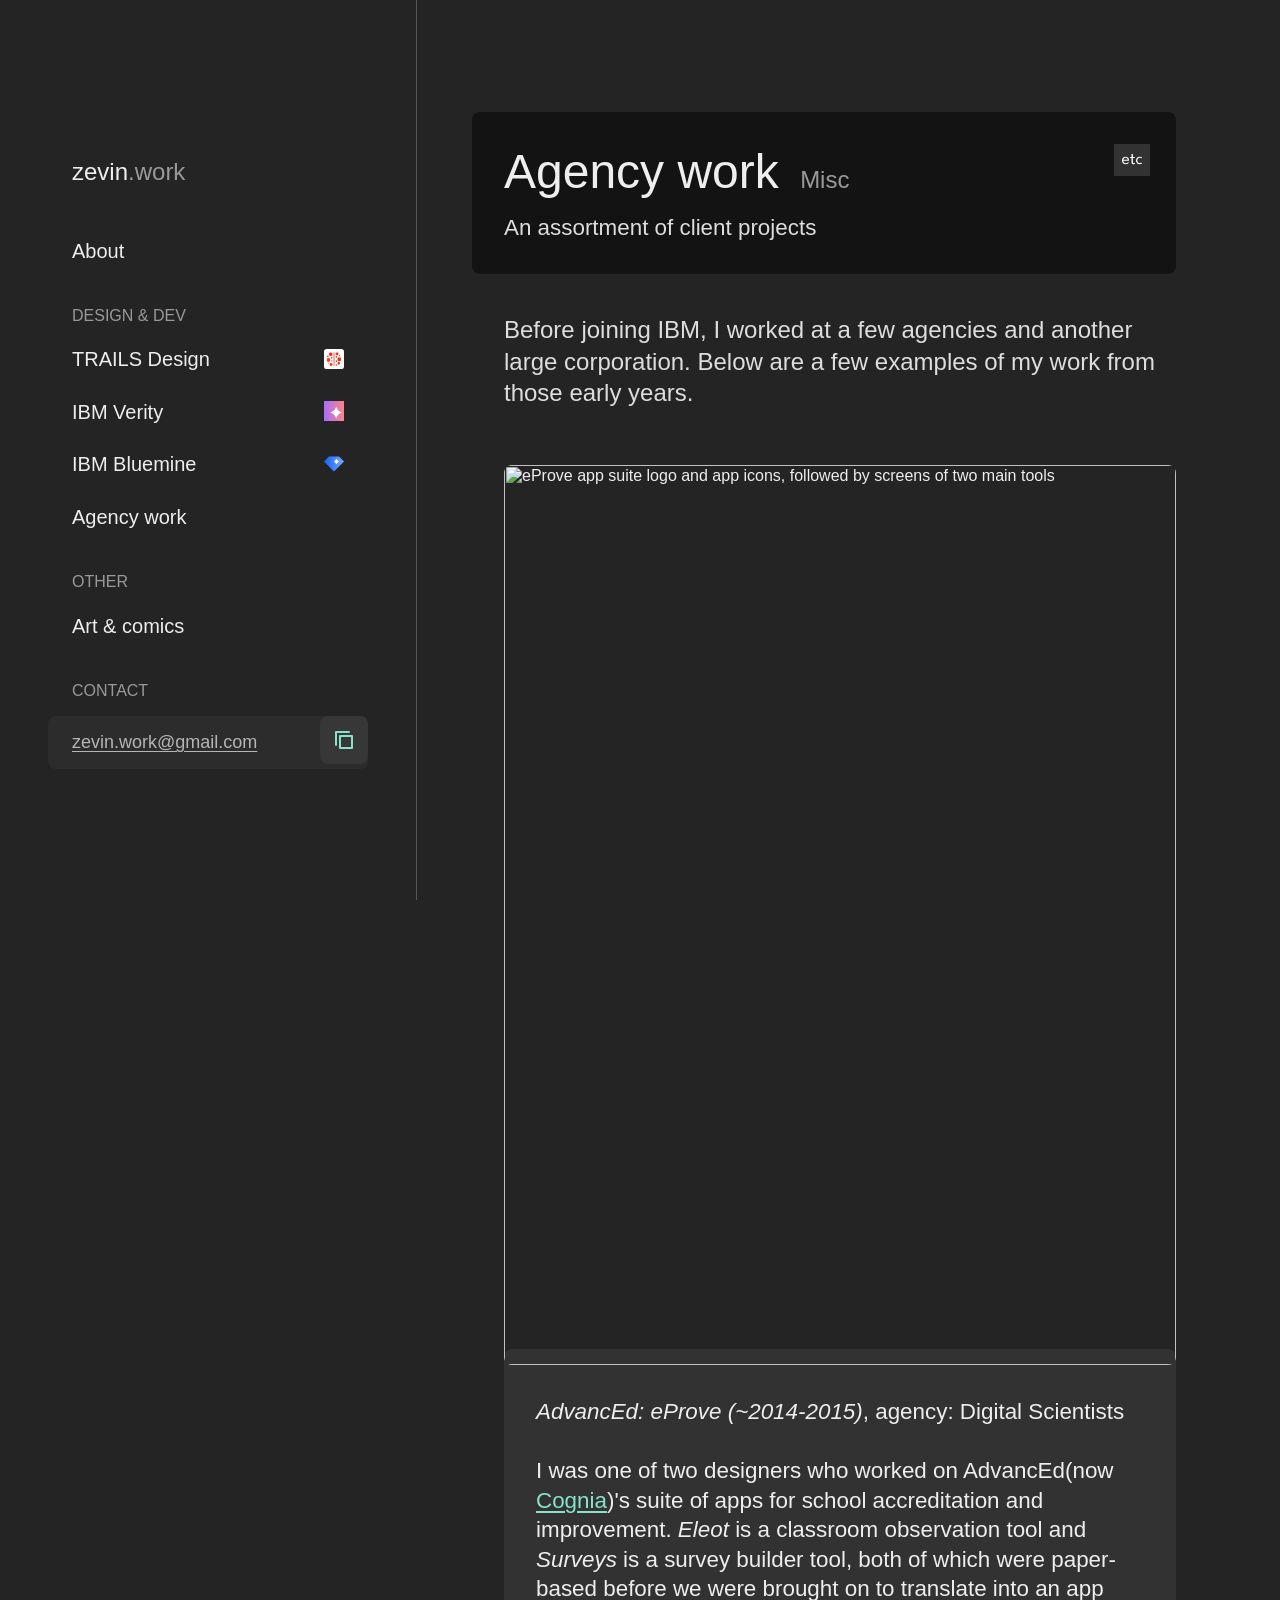
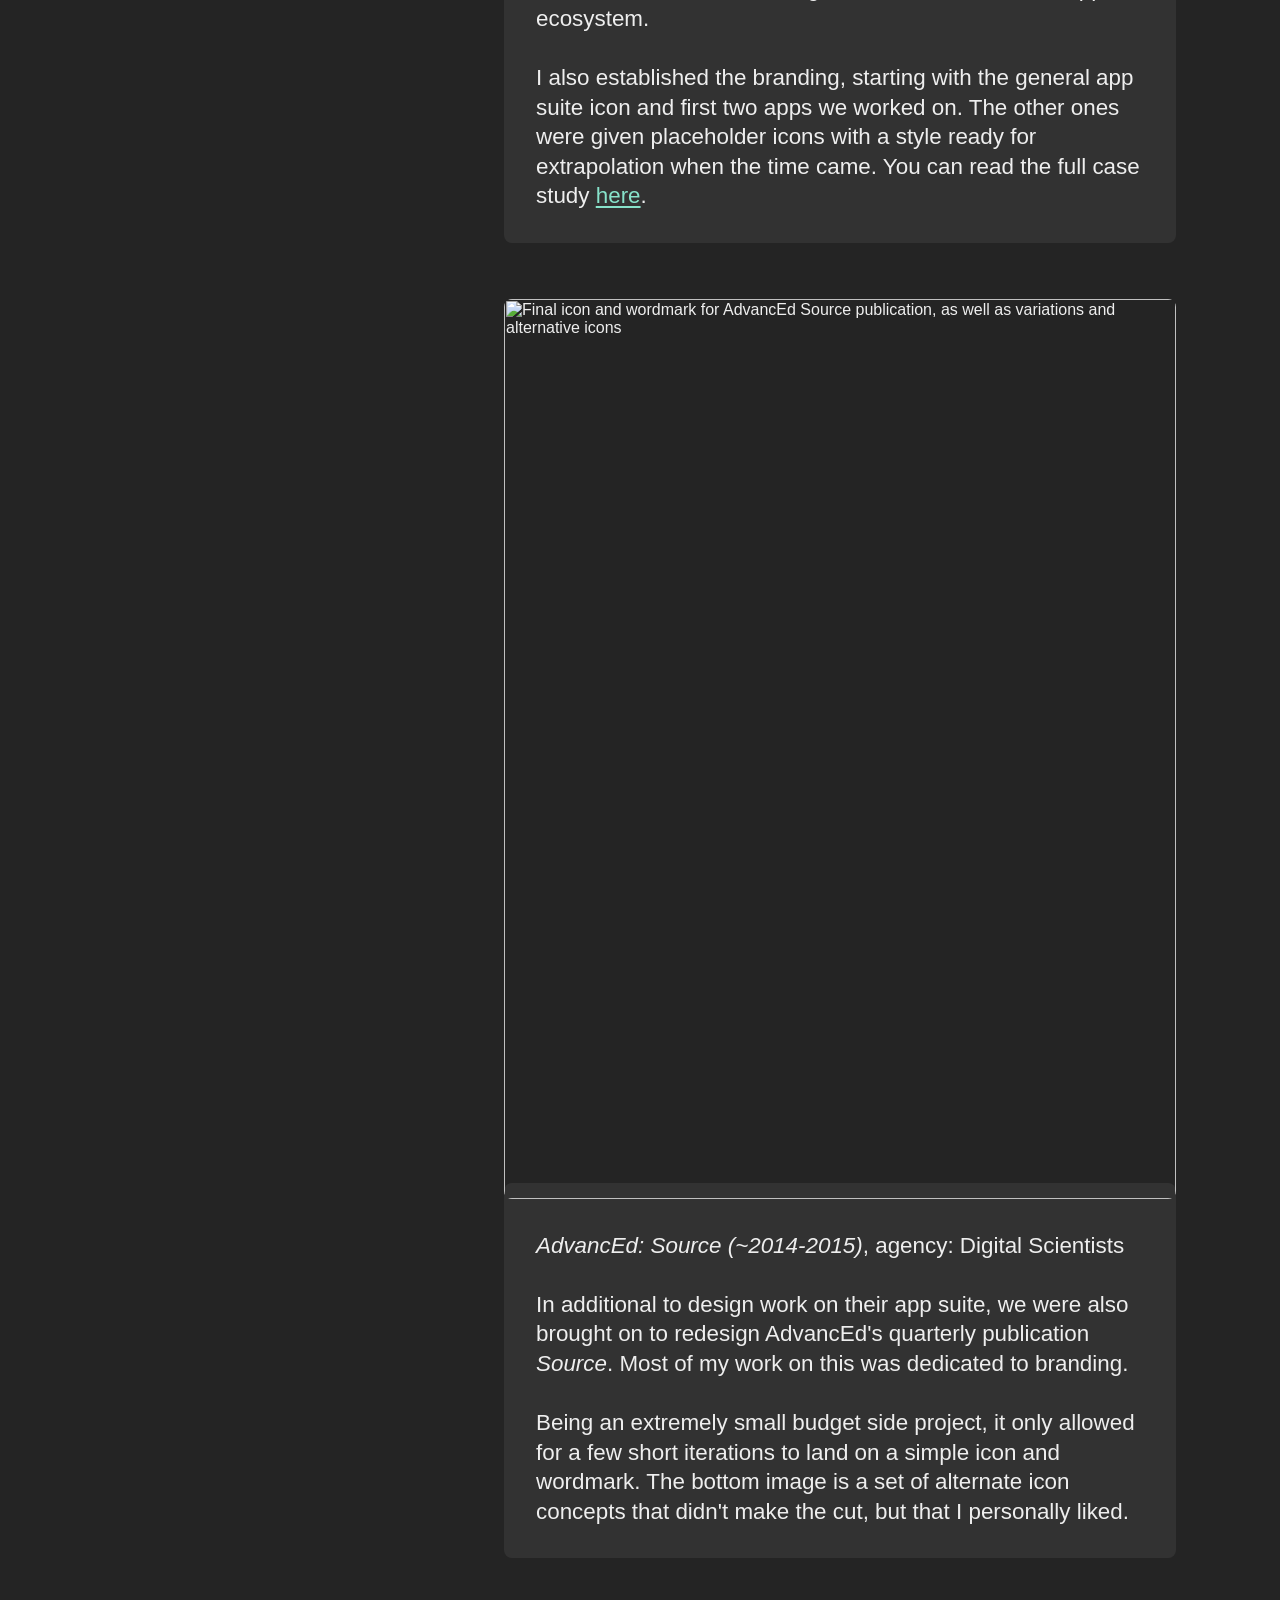
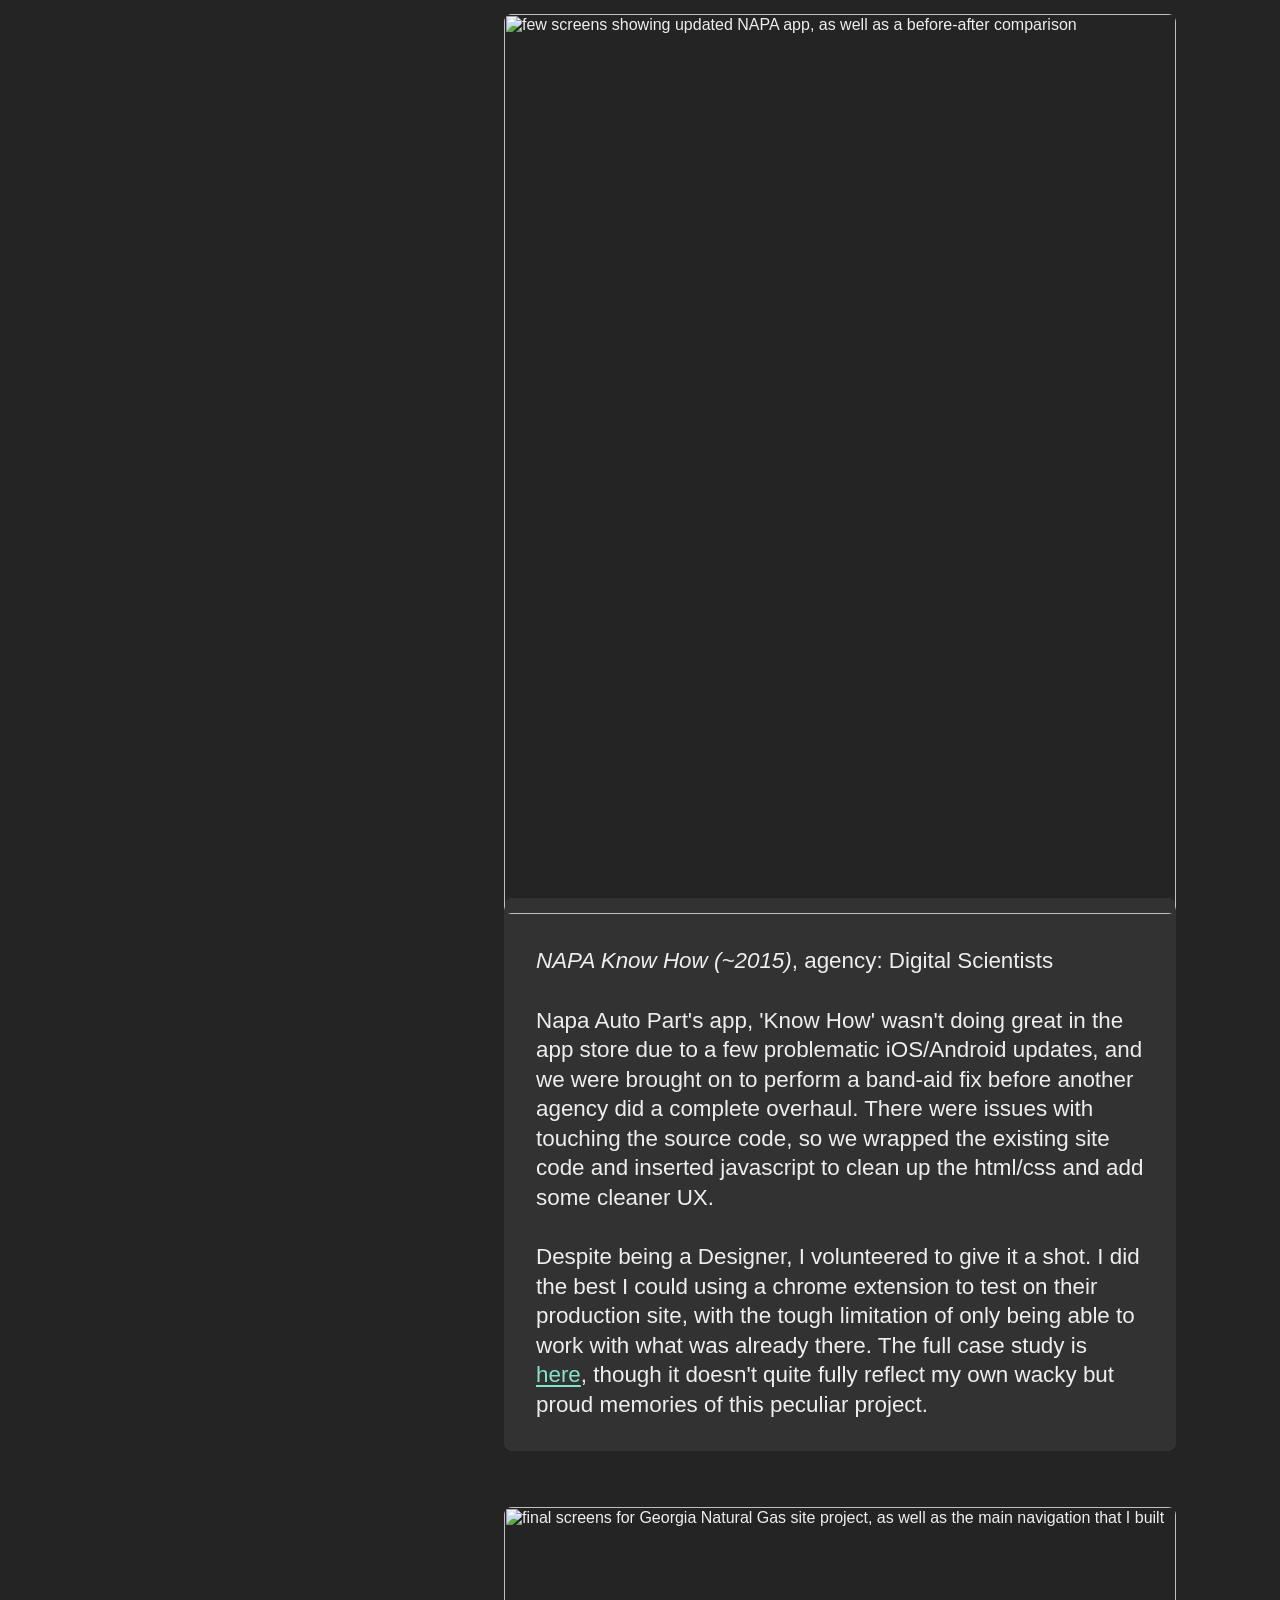
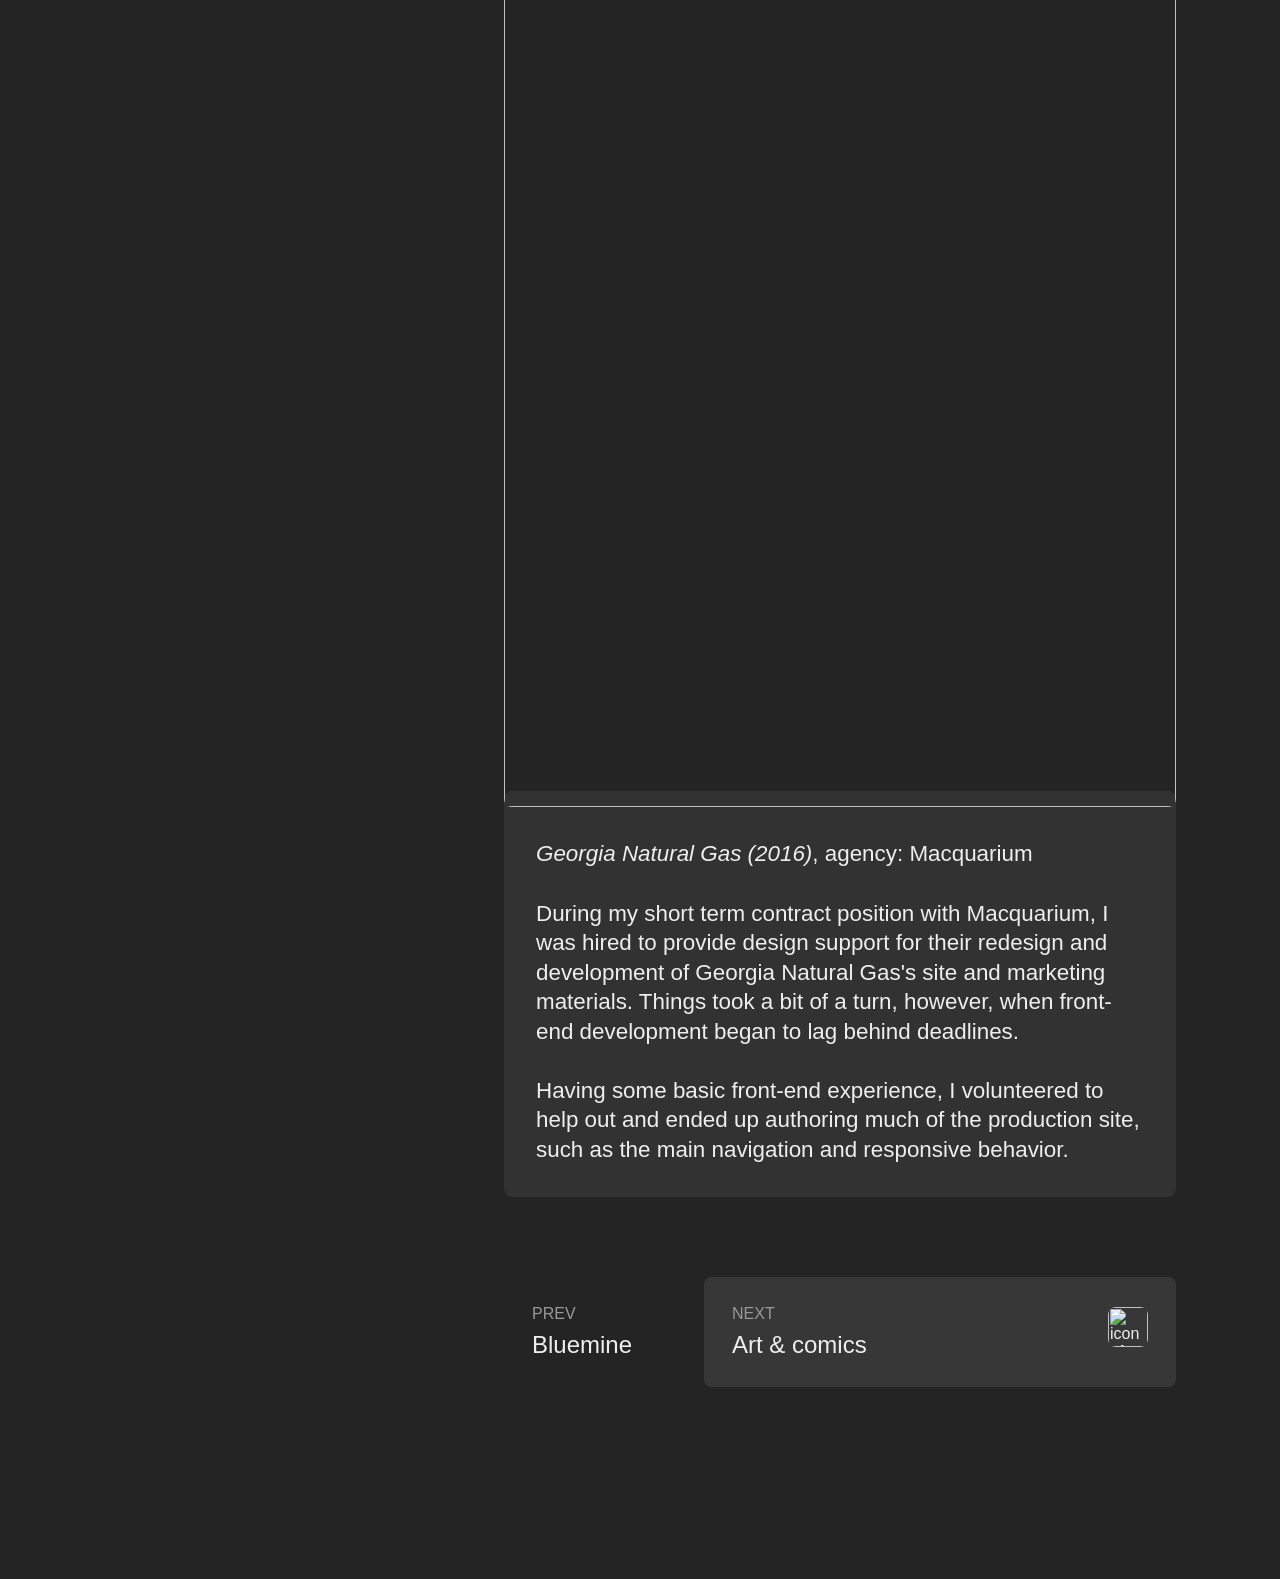
==== commit c1270d6a: "Updates" ====
--- a/agency.html
+++ b/agency.html
@@ -55,10 +55,30 @@
           </ul>
           <ul class="nav-link-group">
             <div class="nav-category">DESIGN & DEV</div>
-            <li><a class="nav-link-item" id="trails-link" href="trails"><span class="nav-link-item--text">TRAILS Design</span><svg width="28" height="28" viewBox="0 0 28 28" fill="none" xmlns="http://www.w3.org/2000/svg">
-<path d="M12 8.17529C9.66962 8.99897 8 11.2214 8 13.8339C8 16.4463 9.66962 18.6688 12 19.4925M16 8.17529C18.3304 8.99897 20 11.2214 20 13.8339C20 16.4463 18.3304 18.6688 16 19.4925" stroke="white" stroke-width="1.5" stroke-linecap="round"/>
-<path d="M12 2C6.32457 2.95216 2 7.88809 2 13.8341C2 19.7801 6.32457 24.716 12 25.6682M16 2C21.6754 2.95216 26 7.88809 26 13.8341C26 19.7801 21.6754 24.716 16 25.6682" stroke="white" stroke-width="1.5" stroke-linecap="round"/>
-<circle cx="23" cy="5.83398" r="3" fill="white"/>
+            <li><a class="nav-link-item" id="trails-link" href="trails"><span class="nav-link-item--text">TRAILS Design</span><svg width="56" height="56" viewBox="0 0 56 56" fill="none" xmlns="http://www.w3.org/2000/svg">
+<rect width="56" height="56" rx="8" fill="white"/>
+<g clip-path="url(#clip0_1453_1009)">
+<path d="M28.0442 9.11719C27.446 9.11719 26.9617 9.63374 26.9617 10.273V46.4768C26.9617 47.1145 27.446 47.6326 28.0442 47.6326C28.6422 47.6326 29.1266 47.1161 29.1266 46.4768V10.273C29.1266 9.63535 28.6422 9.11719 28.0442 9.11719Z" fill="#ED381F"/>
+<path d="M18.7834 19.4939C21.5576 19.4939 23.8074 17.2307 23.8074 14.4365C23.8074 11.6423 21.5496 9.38721 18.7834 9.38721C16.0173 9.38721 13.7659 11.6439 13.7659 14.4381C13.7659 17.2323 16.0077 19.4955 18.7834 19.4955V19.4939Z" fill="#ED381F"/>
+<path d="M13.5361 20.7744C13.5361 22.1449 12.4344 23.2442 11.0874 23.2442C9.74042 23.2442 8.62915 22.1465 8.62915 20.7744C8.62915 19.4024 9.73079 18.3047 11.0874 18.3047C12.444 18.3047 13.5361 19.412 13.5361 20.7744Z" fill="#ED381F"/>
+<path d="M21.2594 27.1849C22.664 27.1849 23.8058 26.0404 23.8058 24.6215C23.8058 23.2026 22.6704 22.0581 21.2594 22.0581C19.8482 22.0581 18.7129 23.2042 18.7129 24.6215C18.7129 26.0388 19.8466 27.1849 21.2594 27.1849Z" fill="#ED381F"/>
+<path d="M12.3146 35.9887C15.1802 35.9887 17.5038 33.6497 17.5038 30.7652C17.5038 27.8805 15.1802 25.5415 12.3146 25.5415C9.44906 25.5415 7.12549 27.8805 7.12549 30.7652C7.12549 33.6497 9.44906 35.9887 12.3146 35.9887Z" fill="#ED381F"/>
+<path d="M23.8059 33.2605C23.8059 34.3082 22.9624 35.1557 21.9153 35.1557C20.8682 35.1557 20.0327 34.3098 20.0327 33.2605C20.0327 32.2114 20.8762 31.3574 21.9153 31.3574C22.9544 31.3574 23.8059 32.213 23.8059 33.2605Z" fill="#ED381F"/>
+<path d="M23.8064 43.3106C23.8064 45.5495 22.012 47.3607 19.7926 47.3607C17.5733 47.3607 15.7693 45.5512 15.7693 43.3106C15.7693 41.0701 17.5733 39.2686 19.7926 39.2686C22.012 39.2686 23.8064 41.0782 23.8064 43.3106Z" fill="#ED381F"/>
+<path d="M13.1409 41.0662C13.994 41.0662 14.6884 40.364 14.6884 39.5036C14.6884 38.6433 13.994 37.9507 13.1409 37.9507C12.2879 37.9507 11.5935 38.6433 11.5935 39.5036C11.5935 40.364 12.2879 41.0662 13.1409 41.0662Z" fill="#ED381F"/>
+<path d="M34.4256 42.918C33.215 42.918 32.2224 43.9058 32.2224 45.1407C32.2224 46.3756 33.215 47.3635 34.4256 47.3635C35.6363 47.3635 36.637 46.3659 36.637 45.1407C36.637 43.9155 35.6443 42.918 34.4256 42.918Z" fill="#ED381F"/>
+<path d="M36.3692 17.7441C38.6703 17.7441 40.524 15.8748 40.524 13.5616C40.524 11.2484 38.6623 9.38721 36.3692 9.38721C34.0761 9.38721 32.2224 11.2468 32.2224 13.5616C32.2224 15.8764 34.0681 17.7441 36.3692 17.7441Z" fill="#ED381F"/>
+<path d="M37.1293 22.3602C37.1293 23.7178 36.026 24.8251 34.6711 24.8251C33.316 24.8251 32.2224 23.7194 32.2224 22.3602C32.2224 21.001 33.3256 19.8872 34.6711 19.8872C36.0164 19.8872 37.1293 20.9929 37.1293 22.3602Z" fill="#ED381F"/>
+<path d="M42.9558 34.2647C46.0828 34.297 48.6405 31.7674 48.671 28.6165C48.6998 25.4655 46.1887 22.8892 43.0616 22.8651C39.9347 22.8328 37.377 25.3622 37.3466 28.5132C37.3241 31.6578 39.8289 34.2325 42.9558 34.2647Z" fill="#ED381F"/>
+<path d="M37.1293 34.0577C37.1293 35.4184 36.0276 36.5275 34.6711 36.5275C33.3144 36.5275 32.2224 35.4201 32.2224 34.0577C32.2224 32.6952 33.324 31.5879 34.6711 31.5879C36.018 31.5879 37.1293 32.6952 37.1293 34.0577Z" fill="#ED381F"/>
+<path d="M41.2189 43.9827C43.3053 43.9827 44.9922 42.2798 44.9922 40.1845C44.9922 38.0892 43.3053 36.3862 41.2189 36.3862C39.1327 36.3862 37.4458 38.0892 37.4458 40.1845C37.4458 42.2798 39.1327 43.9827 41.2189 43.9827Z" fill="#ED381F"/>
+<path d="M45.0085 18.5529C45.0085 19.4117 44.314 20.1154 43.4609 20.1154C42.6079 20.1154 41.9136 19.4133 41.9136 18.5529C41.9136 17.6925 42.6079 17 43.4609 17C44.314 17 45.0085 17.6941 45.0085 18.5529Z" fill="#ED381F"/>
+</g>
+<defs>
+<clipPath id="clip0_1453_1009">
+<rect width="42" height="39" fill="white" transform="translate(7 9)"/>
+</clipPath>
+</defs>
 </svg>
 </a></li>
             <li><a class="nav-link-item" id="verity-link" href="verity"><span class="nav-link-item--text">IBM Verity</span><?xml version="1.0" encoding="utf-8"?>
@@ -75,7 +95,7 @@
   </defs>
   <g id="icon--verity Copy" clip-path="url(#clip_1)">
     <path d="M20 0L20 0L20 20L0 20L0 0L20 0Z" id="icon--verity-Copy" fill="#FFFFFF" fill-opacity="0" stroke="none" />
-    <g id="verity-prototype-v4" transform="translate(2 2)">
+    <g id="verity-prototype-v4" transform="scale(1.25 1.25)">
       <g id="06---fact-preview-copy-16">
         <g id="Group-12">
           <path d="M0 16L16 16L16 0L0 0L0 16Z" id="Fill-1" fill="url(#gradient_1)" fill-rule="evenodd" stroke="none" />
@@ -89,11 +109,11 @@
             <li><a class="nav-link-item" id="bluemine-link" href="bluemine"><span class="nav-link-item--text">IBM Bluemine</span><svg id="Layer_1" data-name="Layer 1" xmlns="http://www.w3.org/2000/svg" xmlns:xlink="http://www.w3.org/1999/xlink" viewBox="0 0 16 16">
 	<defs><style>.cls-1{fill:url(#linear-gradient);}.cls-2{fill:#fff;}</style><linearGradient id="linear-gradient" y1="8" x2="16" y2="8" gradientUnits="userSpaceOnUse"><stop offset="0" stop-color="#0f62fe"/><stop offset="1" stop-color="#78a9ff"/></linearGradient></defs><polygon class="cls-1" points="4 2 12 2 16 6 8 14 0 6 4 2"/><rect class="cls-2" x="8.59" y="4.59" width="2.83" height="2.83" transform="translate(-1.31 8.83) rotate(-45)"/>
 </svg></a></li>
+            <li><a class="nav-link-item" id="agency-link" href="agency"><span class="nav-link-item--text">Agency work</span></a></li>
           </ul>
           <ul class="nav-link-group">
-            <div class="nav-category">ART</div>
-            <li><a class="nav-link-item" id="eos-link" href="eos"><span class="nav-link-item--text">Eggs on Sale</span></a></li>
-            <li><a class="nav-link-item" id="cupid-link" href="cupid95"><span class="nav-link-item--text">Cupid 9-5</span></a></li>
+            <div class="nav-category">OTHER</div>
+            <li><a class="nav-link-item" id="eos-link" href="art"><span class="nav-link-item--text">Art & comics</span></a></li>
           </ul>
           <ul class="nav-link-group">
             <div class="nav-category">CONTACT</div>
@@ -152,11 +172,11 @@
         <figcaption class="annotation"><em>NAPA Know How (~2015)</em>, agency: Digital Scientists<br/><br/>Napa Auto Part's app, 'Know How' wasn't doing great in the app store due to a few problematic iOS/Android updates, and we were brought on to perform a band-aid fix before another agency did a complete overhaul. There were issues with touching the source code, so we wrapped the existing site code and inserted javascript to clean up the html/css and add some cleaner UX.<br/><br/>Despite being a Designer, I volunteered to give it a shot. I did the best I could using a chrome extension to test on their production site, with the tough limitation of only being able to work with what was already there. The full case study is <a class="link" href="https://digitalscientists.com/case-studies/napa/" target="_blank">here</a>, though it doesn't quite fully reflect my own wacky but proud memories of this peculiar project.</figcaption>
       </figure>
       <figure class="img-group"><img src="/img/img--agency-gng.jpg" alt="final screens for Georgia Natural Gas site project, as well as the main navigation that I built"/>
-        <figcaption class="annotation"><em>Georgia Natural Gas (2016)</em>, agency: Macquarium<br/><br/>During my short term contract position with Macquarium, I was hired to provide design support for their redesign and development of Georgia Natural Gas's site and marketing materials. Things took a bit of a turn, however, when front-end development began to lag behind deadlines.<br/><br/>Having some basic front-end experience, I volunteered to help out and ended up authoring much of the production site, such as the main navigation(which is still being <a class="link" href="https://www.gng.com/" target="_blank">used today</a>) and responsive behavior. Full case study can be found <a class="link" href="https://www.macquarium.com/work-gng" target="_blank">here</a>.</figcaption>
+        <figcaption class="annotation"><em>Georgia Natural Gas (2016)</em>, agency: Macquarium<br/><br/>During my short term contract position with Macquarium, I was hired to provide design support for their redesign and development of Georgia Natural Gas's site and marketing materials. Things took a bit of a turn, however, when front-end development began to lag behind deadlines.<br/><br/>Having some basic front-end experience, I volunteered to help out and ended up authoring much of the production site, such as the main navigation and responsive behavior.</figcaption>
       </figure>
       <p></p>
-      <div class="prev-next"><a class="prev-button" href="bluemine"><span class="prev-next-button__label">PREV</span><span class="prev-next-button__text">Bluemine</span></a><a class="next-button" href="eos"><span class="prev-next-button__label">NEXT</span><span class="prev-next-button__text">Eggs on Sale</span>
-          <div class="prev-next-icon"><img src="../img/icon--eos.png" alt="icon of eggs on sale"/></div></a></div>
+      <div class="prev-next"><a class="prev-button" href="bluemine"><span class="prev-next-button__label">PREV</span><span class="prev-next-button__text">Bluemine</span></a><a class="next-button" href="art"><span class="prev-next-button__label">NEXT</span><span class="prev-next-button__text">Art & comics</span>
+          <div class="prev-next-icon"><img src="../img/icon--eos.png" alt="icon of comic"/></div></a></div>
     </div>
   </body>
 </html>
--- a/styles/main.css
+++ b/styles/main.css
@@ -594,6 +594,9 @@
   height: 2rem;
   top: 1.5rem;
   right: 1.25rem;
+  display: flex;
+  align-items: center;
+  justify-items: center;
 }
 @media only screen and (min-width: 1280px) {
   .main .prev-next .prev-next-icon {
@@ -690,7 +693,7 @@
 }
 @media only screen and (min-width: 800px) {
   .main .prev-next .case-button .prev-next-icon {
-    display: block;
+    display: flex;
   }
 }
 @media only screen and (min-width: 1280px) {
@@ -794,4 +797,4 @@
   }
 }
 
-/*# sourceMappingURL=[data-uri] */+/*# sourceMappingURL=[data-uri] */
